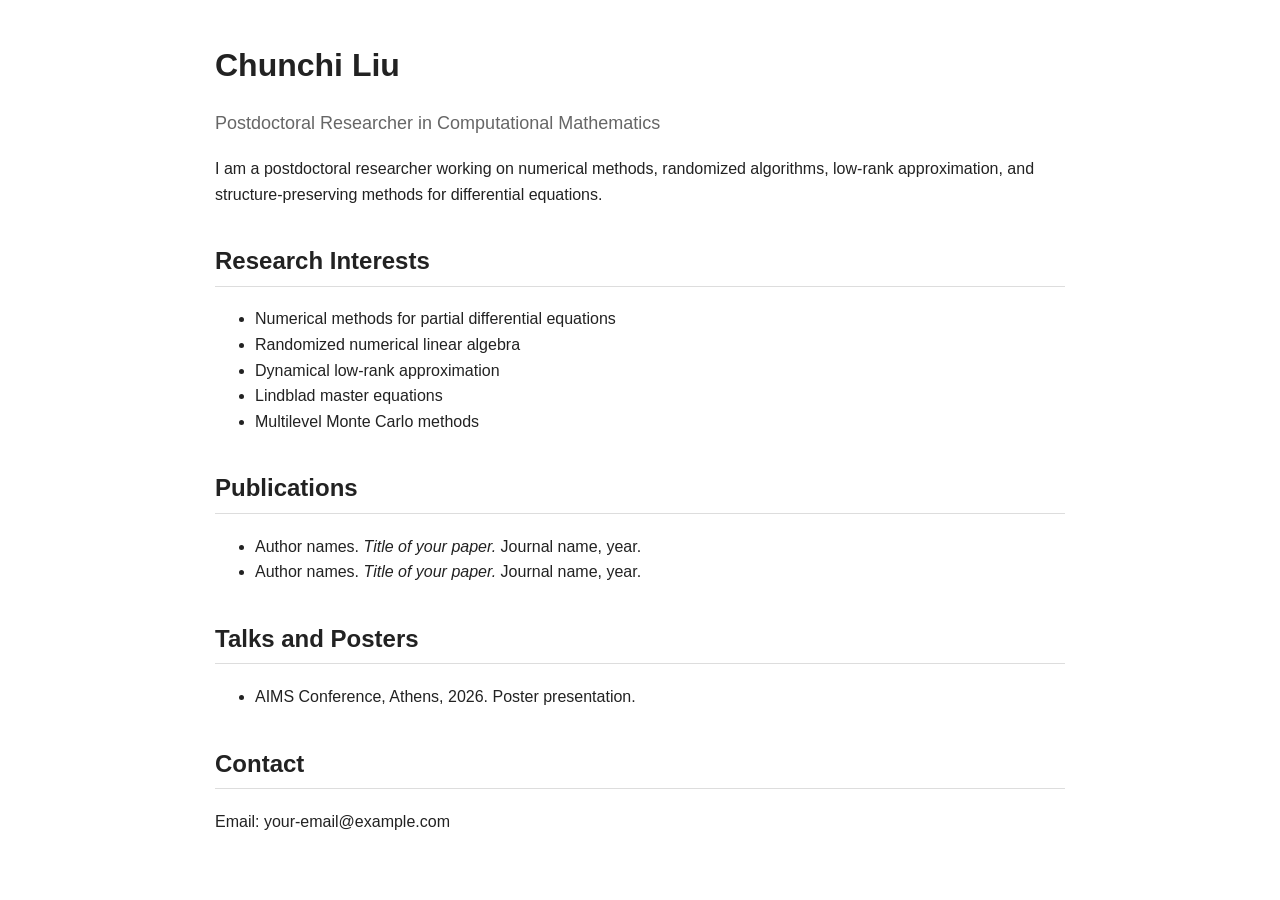
==== index.html @ e954ef16 "Create homepage" ====
<!DOCTYPE html>
<html lang="en">
<head>
  <meta charset="UTF-8">
  <title>Chunchi Liu</title>
  <meta name="viewport" content="width=device-width, initial-scale=1.0">

  <style>
    body {
      font-family: Arial, sans-serif;
      max-width: 850px;
      margin: 40px auto;
      padding: 0 20px;
      line-height: 1.6;
      color: #222;
    }

    h1 {
      margin-bottom: 5px;
    }

    h2 {
      margin-top: 35px;
      border-bottom: 1px solid #ddd;
      padding-bottom: 5px;
    }

    a {
      color: #0066cc;
      text-decoration: none;
    }

    a:hover {
      text-decoration: underline;
    }

    .subtitle {
      color: #666;
      font-size: 18px;
    }

    .section {
      margin-top: 20px;
    }
  </style>
</head>

<body>

  <h1>Chunchi Liu</h1>
  <p class="subtitle">
    Postdoctoral Researcher in Computational Mathematics
  </p>

  <p>
    I am a postdoctoral researcher working on numerical methods, randomized algorithms,
    low-rank approximation, and structure-preserving methods for differential equations.
  </p>

  <h2>Research Interests</h2>
  <ul>
    <li>Numerical methods for partial differential equations</li>
    <li>Randomized numerical linear algebra</li>
    <li>Dynamical low-rank approximation</li>
    <li>Lindblad master equations</li>
    <li>Multilevel Monte Carlo methods</li>
  </ul>

  <h2>Publications</h2>
  <ul>
    <li>
      Author names. 
      <em>Title of your paper.</em> 
      Journal name, year.
    </li>
    <li>
      Author names. 
      <em>Title of your paper.</em> 
      Journal name, year.
    </li>
  </ul>

  <h2>Talks and Posters</h2>
  <ul>
    <li>AIMS Conference, Athens, 2026. Poster presentation.</li>
  </ul>

  <h2>Contact</h2>
  <p>
    Email: your-email@example.com
  </p>

</body>
</html>
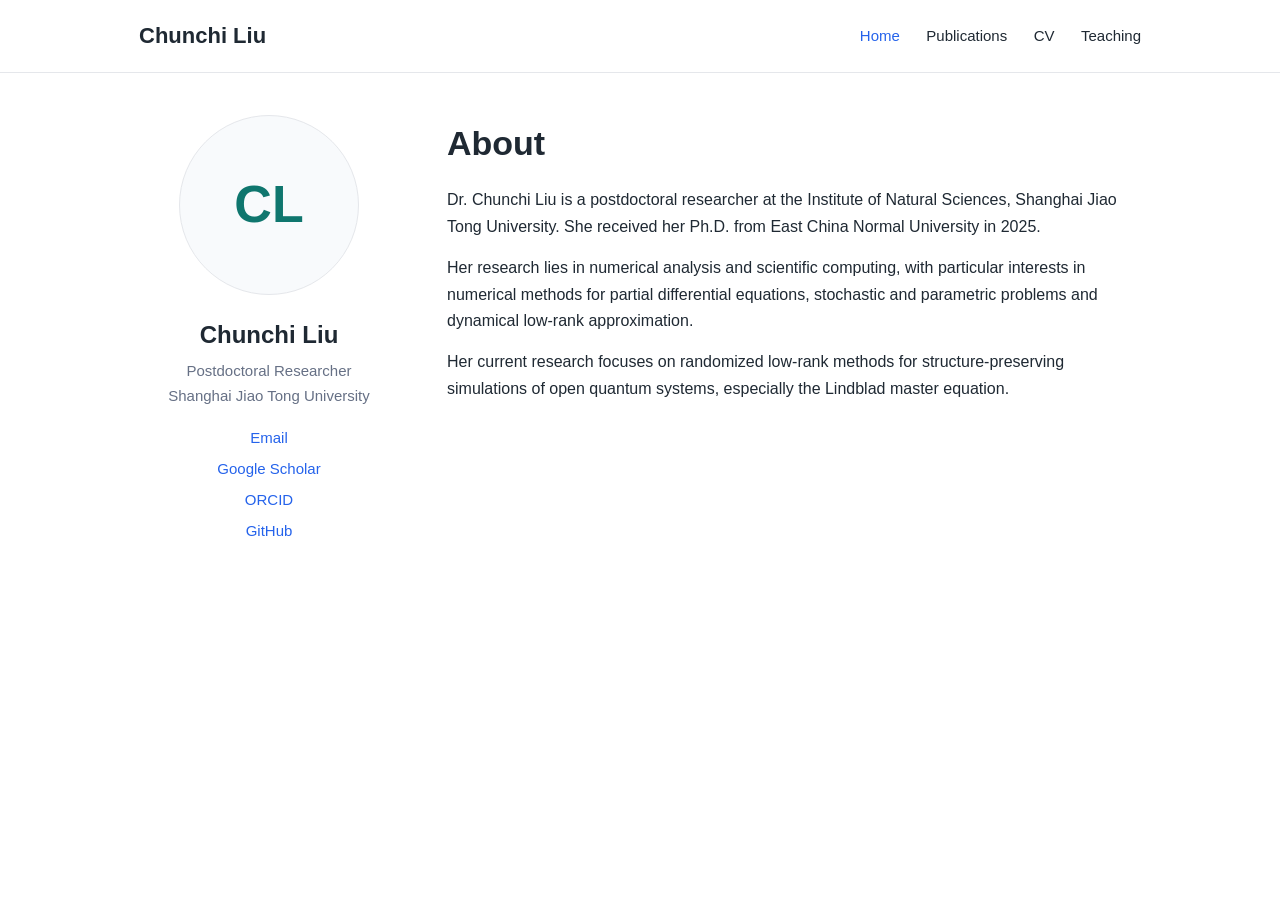
==== commit 0ad290ef: "Update index.html" ====
--- a/index.html
+++ b/index.html
@@ -4,91 +4,64 @@
   <meta charset="UTF-8">
   <title>Chunchi Liu</title>
   <meta name="viewport" content="width=device-width, initial-scale=1.0">
-
-  <style>
-    body {
-      font-family: Arial, sans-serif;
-      max-width: 850px;
-      margin: 40px auto;
-      padding: 0 20px;
-      line-height: 1.6;
-      color: #222;
-    }
-
-    h1 {
-      margin-bottom: 5px;
-    }
-
-    h2 {
-      margin-top: 35px;
-      border-bottom: 1px solid #ddd;
-      padding-bottom: 5px;
-    }
-
-    a {
-      color: #0066cc;
-      text-decoration: none;
-    }
-
-    a:hover {
-      text-decoration: underline;
-    }
-
-    .subtitle {
-      color: #666;
-      font-size: 18px;
-    }
-
-    .section {
-      margin-top: 20px;
-    }
-  </style>
+  <link rel="stylesheet" href="assets/style.css">
 </head>
 
 <body>
+  <header class="site-header">
+    <nav class="nav">
+      <a class="brand" href="index.html">Chunchi Liu</a>
+      <div class="nav-links">
+        <a class="active" href="index.html">Home</a>
+        <a href="publications.html">Publications</a>
+        <a href="#">CV</a>
+        <a href="#">Teaching</a>
+      </div>
+    </nav>
+  </header>
 
-  <h1>Chunchi Liu</h1>
-  <p class="subtitle">
-    Postdoctoral Researcher in Computational Mathematics
-  </p>
+  <main class="container">
+    <div class="home-layout">
 
-  <p>
-    I am a postdoctoral researcher working on numerical methods, randomized algorithms,
-    low-rank approximation, and structure-preserving methods for differential equations.
-  </p>
+      <aside class="sidebar">
+        <div class="portrait">CL</div>
 
-  <h2>Research Interests</h2>
-  <ul>
-    <li>Numerical methods for partial differential equations</li>
-    <li>Randomized numerical linear algebra</li>
-    <li>Dynamical low-rank approximation</li>
-    <li>Lindblad master equations</li>
-    <li>Multilevel Monte Carlo methods</li>
-  </ul>
+        <div class="sidebar-name">Chunchi Liu</div>
+        <div class="sidebar-title">
+          Postdoctoral Researcher<br>
+          Shanghai Jiao Tong University
+        </div>
 
-  <h2>Publications</h2>
-  <ul>
-    <li>
-      Author names. 
-      <em>Title of your paper.</em> 
-      Journal name, year.
-    </li>
-    <li>
-      Author names. 
-      <em>Title of your paper.</em> 
-      Journal name, year.
-    </li>
-  </ul>
+        <div class="contact-list">
+          <a href="mailto:liuchunchimath@163.com">Email</a>
+          <a href="https://scholar.google.com/" target="citations?user=rq372xgAAAAJ&hl=zh-CN">Google Scholar</a>
+          <a href="https://orcid.org/" target="_blank">ORCID</a>
+          <a href="https://github.com/ChunchiL" target="_blank">GitHub</a>
+        </div>
+      </aside>
 
-  <h2>Talks and Posters</h2>
-  <ul>
-    <li>AIMS Conference, Athens, 2026. Poster presentation.</li>
-  </ul>
+      <section>
+        <h1>About</h1>
 
-  <h2>Contact</h2>
-  <p>
-    Email: your-email@example.com
-  </p>
+        <p>
+          Dr. Chunchi Liu is a postdoctoral researcher at the Institute of Natural Sciences, Shanghai Jiao Tong University. She received her Ph.D. from East China Normal University in 2025. 
+        </p>
+
+        <p>
+          Her research lies in numerical analysis and scientific computing, with particular interests in numerical methods for partial differential equations, stochastic and parametric problems and dynamical low-rank approximation.
+        </p>
+
+        <p>
+          Her current research focuses on randomized low-rank methods for structure-preserving simulations of open quantum systems, especially the Lindblad master equation.
+        </p>
+
+
+
+      </section>
+
+    </div>
+  </main>
+
 
 </body>
 </html>
--- a/assets/style.css
+++ b/assets/style.css
@@ -0,0 +1,219 @@
+:root {
+  --text: #1f2933;
+  --muted: #667085;
+  --link: #2563eb;
+  --line: #e5e7eb;
+  --bg: #ffffff;
+  --soft: #f8fafc;
+  --accent: #0f766e;
+}
+
+* {
+  box-sizing: border-box;
+}
+
+body {
+  margin: 0;
+  font-family: -apple-system, BlinkMacSystemFont, "Segoe UI", Arial, sans-serif;
+  color: var(--text);
+  background: var(--bg);
+  line-height: 1.65;
+}
+
+.site-header {
+  border-bottom: 1px solid var(--line);
+  background: #ffffff;
+}
+
+.nav {
+  max-width: 1050px;
+  margin: 0 auto;
+  padding: 18px 24px;
+  display: flex;
+  justify-content: space-between;
+  align-items: center;
+}
+
+.brand {
+  font-size: 22px;
+  font-weight: 650;
+  color: var(--text);
+  text-decoration: none;
+}
+
+.nav-links a {
+  margin-left: 22px;
+  color: var(--text);
+  text-decoration: none;
+  font-size: 15px;
+}
+
+.nav-links a:hover,
+.nav-links a.active {
+  color: var(--link);
+}
+
+.container {
+  max-width: 1050px;
+  margin: 0 auto;
+  padding: 42px 24px;
+}
+
+.home-layout {
+  display: grid;
+  grid-template-columns: 260px 1fr;
+  gap: 48px;
+  align-items: start;
+}
+
+.sidebar {
+  text-align: center;
+}
+
+.portrait {
+  width: 180px;
+  height: 180px;
+  margin: 0 auto 20px;
+  border-radius: 50%;
+  background: var(--soft);
+  border: 1px solid var(--line);
+  display: flex;
+  align-items: center;
+  justify-content: center;
+  font-size: 52px;
+  font-weight: 650;
+  color: var(--accent);
+}
+
+.sidebar-name {
+  font-size: 24px;
+  font-weight: 650;
+  margin: 10px 0 4px;
+}
+
+.sidebar-title {
+  color: var(--muted);
+  font-size: 15px;
+  margin-bottom: 14px;
+}
+
+.contact-list {
+  margin-top: 18px;
+  font-size: 15px;
+}
+
+.contact-list a {
+  display: block;
+  margin: 6px 0;
+  color: var(--link);
+  text-decoration: none;
+}
+
+.contact-list a:hover {
+  text-decoration: underline;
+}
+
+h1 {
+  font-size: 34px;
+  margin: 0 0 16px;
+}
+
+h2 {
+  margin-top: 34px;
+  padding-bottom: 6px;
+  border-bottom: 1px solid var(--line);
+  font-size: 23px;
+}
+
+h3 {
+  margin-top: 28px;
+  font-size: 20px;
+}
+
+p {
+  margin: 0 0 15px;
+}
+
+a {
+  color: var(--link);
+}
+
+.research-list {
+  padding-left: 22px;
+}
+
+.pub-year {
+  margin-top: 28px;
+  font-size: 24px;
+  color: var(--text);
+}
+
+.pub-item {
+  padding: 18px 0;
+  border-bottom: 1px solid var(--line);
+}
+
+.pub-title {
+  font-weight: 650;
+  font-size: 17px;
+}
+
+.pub-authors {
+  margin-top: 5px;
+  color: var(--text);
+}
+
+.pub-venue {
+  margin-top: 5px;
+  color: var(--muted);
+}
+
+.pub-links {
+  margin-top: 8px;
+}
+
+.pub-links a {
+  margin-right: 12px;
+  font-size: 14px;
+  text-decoration: none;
+}
+
+.pub-links a:hover {
+  text-decoration: underline;
+}
+
+.footer {
+  border-top: 1px solid var(--line);
+  color: var(--muted);
+  font-size: 14px;
+  text-align: center;
+  padding: 22px;
+  margin-top: 40px;
+}
+
+@media (max-width: 760px) {
+  .nav {
+    display: block;
+  }
+
+  .nav-links {
+    margin-top: 10px;
+  }
+
+  .nav-links a {
+    margin-left: 0;
+    margin-right: 16px;
+  }
+
+  .home-layout {
+    grid-template-columns: 1fr;
+  }
+
+  .sidebar {
+    text-align: left;
+  }
+
+  .portrait {
+    margin-left: 0;
+  }
+}
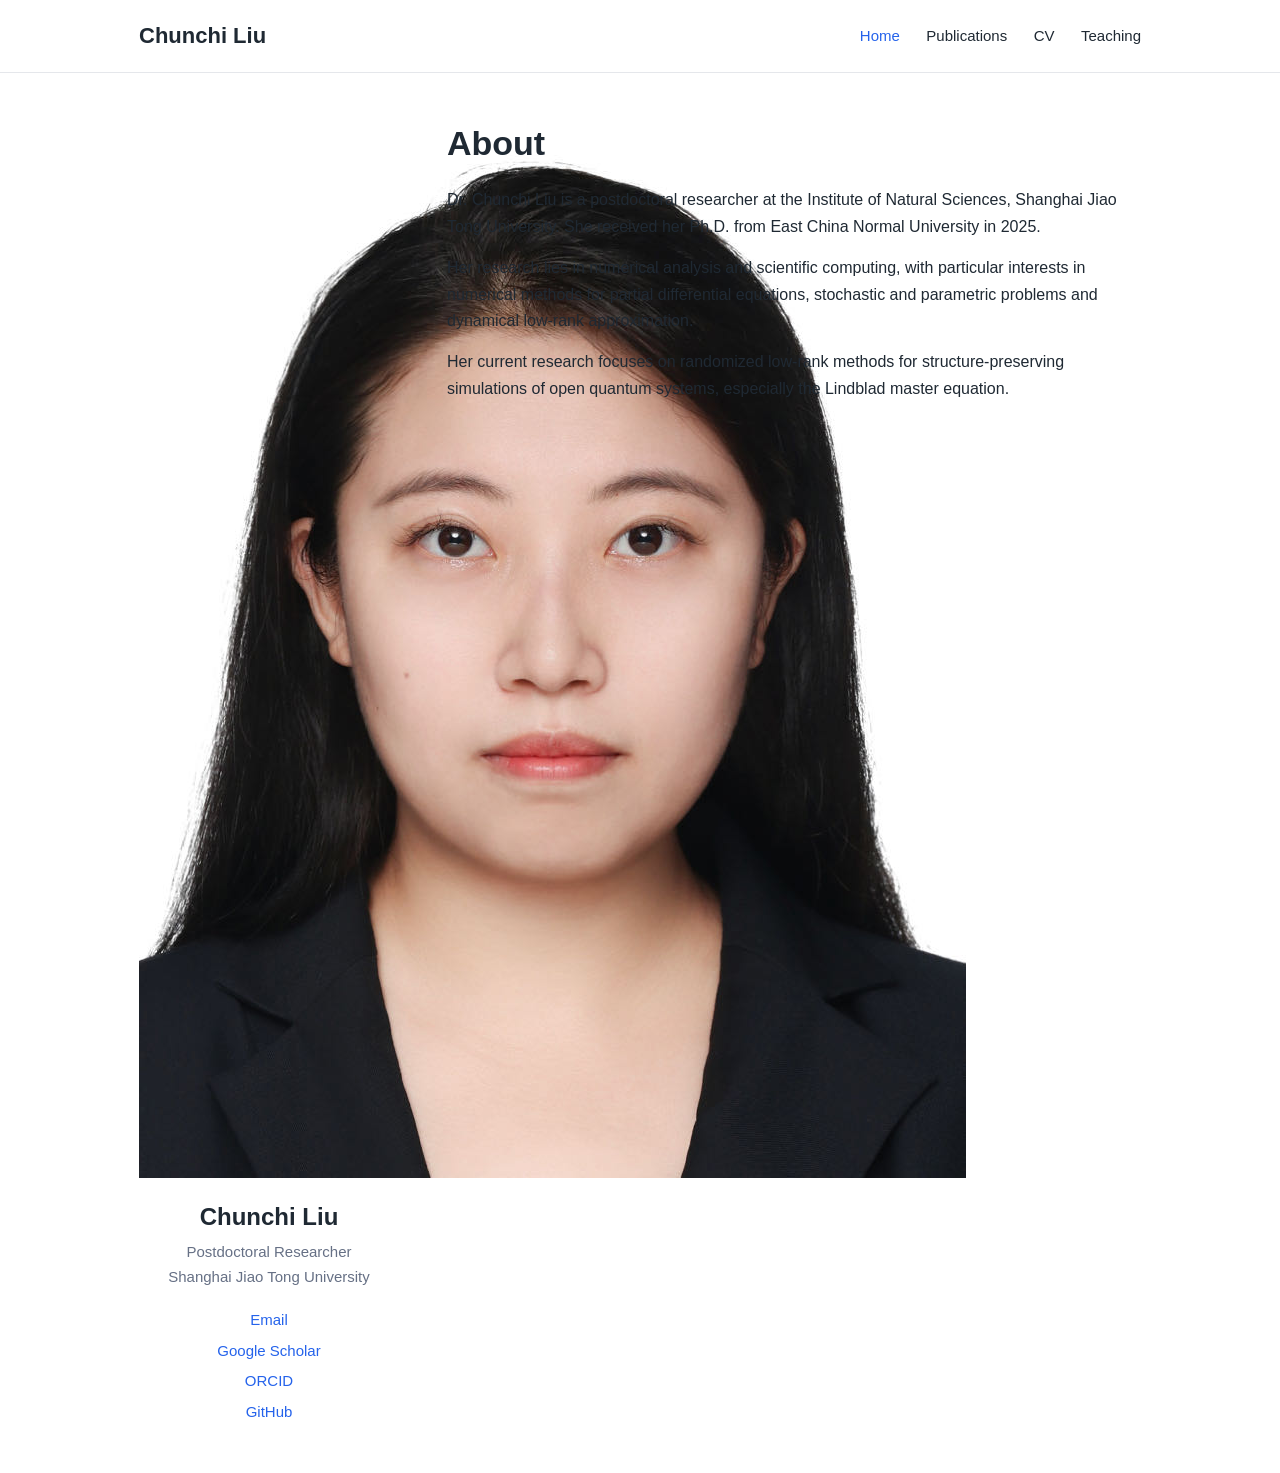
==== commit 800a5281: "Update index.html" ====
--- a/index.html
+++ b/index.html
@@ -24,8 +24,7 @@
     <div class="home-layout">
 
       <aside class="sidebar">
-        <div class="portrait">CL</div>
-
+       <img class="portrait-img" src="assets/images/111.jpg" alt="Chunchi Liu">
         <div class="sidebar-name">Chunchi Liu</div>
         <div class="sidebar-title">
           Postdoctoral Researcher<br>
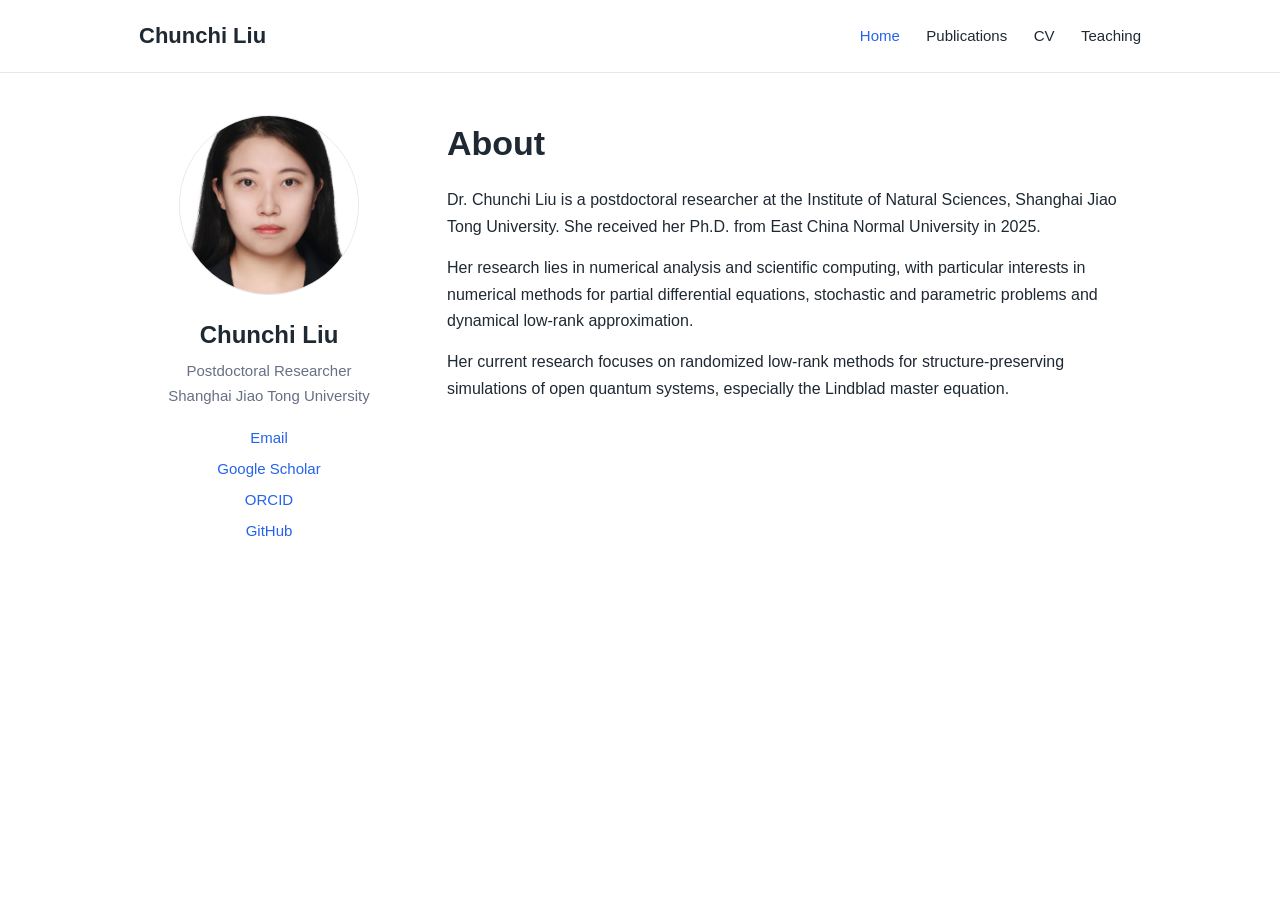
==== commit 72f6cf79: "Update index.html" ====
--- a/index.html
+++ b/index.html
@@ -31,12 +31,12 @@
           Shanghai Jiao Tong University
         </div>
 
-        <div class="contact-list">
-          <a href="mailto:liuchunchimath@163.com">Email</a>
-          <a href="https://scholar.google.com/" target="citations?user=rq372xgAAAAJ&hl=zh-CN">Google Scholar</a>
-          <a href="https://orcid.org/" target="_blank">ORCID</a>
-          <a href="https://github.com/ChunchiL" target="_blank">GitHub</a>
-        </div>
+<div class="contact-list">
+  <a href="mailto:liuchunchimath@163.com">Email</a>
+  <a href="https://scholar.google.com/citations?user=rq372xgAAAAJ&amp;hl=zh-CN" target="_blank" rel="noopener">Google Scholar</a>
+  <a href="https://orcid.org/0009-0005-0355-293X" target="_blank" rel="noopener">ORCID</a>
+  <a href="https://github.com/ChunchiL" target="_blank" rel="noopener">GitHub</a>
+</div>
       </aside>
 
       <section>
--- a/assets/style.css
+++ b/assets/style.css
@@ -85,6 +85,16 @@
   color: var(--accent);
 }
 
+.portrait-img {
+  width: 180px;
+  height: 180px;
+  margin: 0 auto 20px;
+  display: block;
+  border-radius: 50%;
+  object-fit: cover;
+  border: 1px solid var(--line);
+}
+
 .sidebar-name {
   font-size: 24px;
   font-weight: 650;
